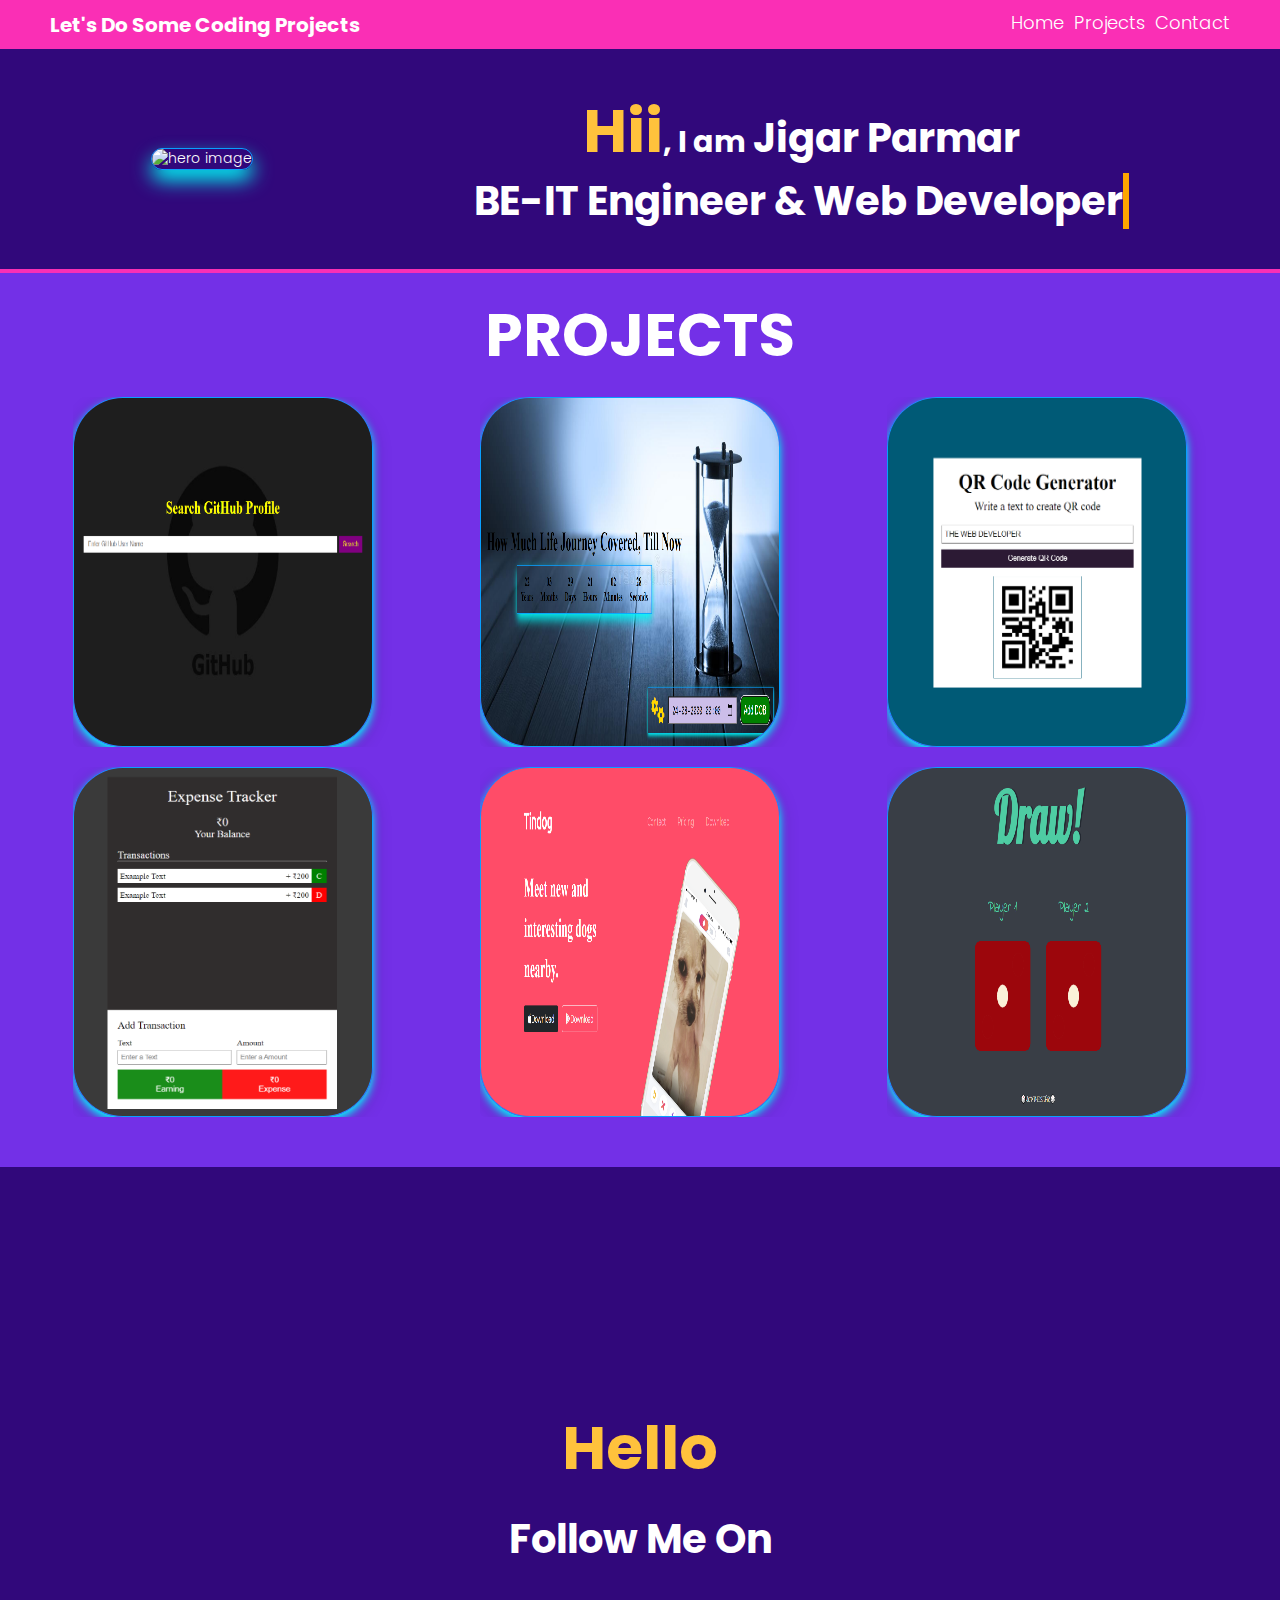
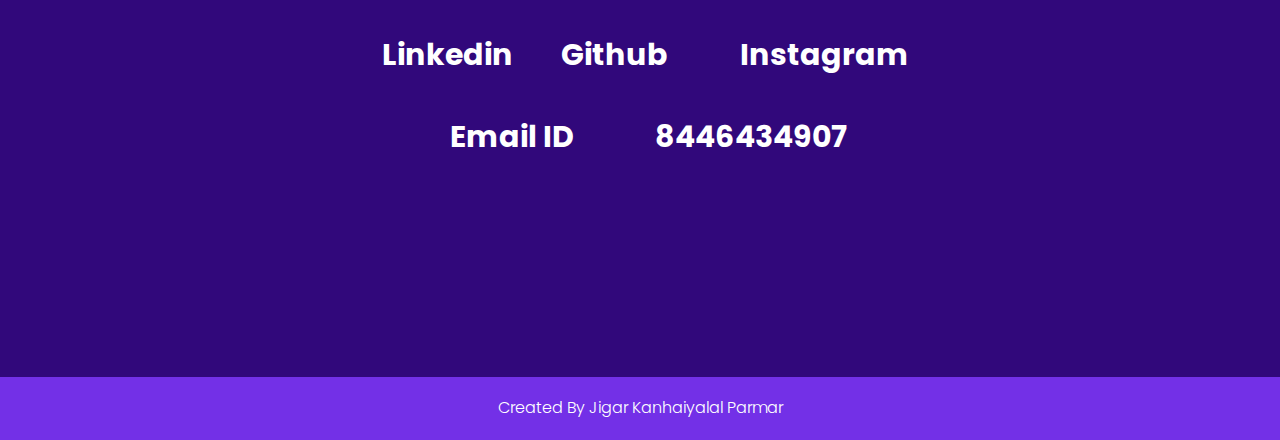
==== index.html @ cd0f3bd4 "aading files" ====
<!DOCTYPE html>
<html lang="en">
  <head>
    <meta charset="UTF-8" />
    <meta http-equiv="X-UA-Compatible" content="IE=edge" />
    <meta name="viewport" content="width=device-width, initial-scale=1.0" />
    <title>HTML CSS JAVASCRIPT PRACTICE PROJECT | Do Some Coding</title>
    <link rel="stylesheet" href="style.css" />
    <link
      rel="stylesheet"
      href="https://cdnjs.cloudflare.com/ajax/libs/animate.css/4.1.1/animate.min.css"
    />
    <script
      src="https://kit.fontawesome.com/7a4b62b0a4.js"
      crossorigin="anonymous"
    ></script>
    <script src="./index.js" defer></script>
  </head>
  <body>


    <header>
      <nav class="container">
        <div class="logo">Let's Do Some Coding Projects</div>
        <ul>
          <a href="#hero">
            <li>Home</li>
          </a>
          <a href="#project">
            <li>Projects</li>
          </a>
          <a href="#contact">
            <li>Contact</li>
          </a>
        </ul>
      </nav>
    </header>


    <main>

      <section id="hero">
        <div class="container">
          <div class="hero_image animate__animated animate__bounceInLeft">
            <img src="./images/Hero.JPG" id="heroImgId" alt="hero image" />
          </div>
          <div class="hero_content">
            <h1>
              <span class="hi_text">Hii</span>, I am  
              <span class="name_text">Jigar Parmar</span>
            </h1>
            <h2>BE-IT Engineer & Web Developer</h2>
          </div>
        </div>
      </section>

      <section id="project">
        <h2>PROJECTS</h2>
        <div class="container">
          <div class="project_container"></div>
        </div>
      </section>
      
      <section id="contact">
        <div class="container">
          <h2>
            <span class="hi_text">Hello </span> <br />
            <span class="name_text">Follow Me On</span>
          </h2>
          <div class="top_contact">
            
            <a
              target="_blank"
              href="https://www.linkedin.com/in/jigar-parmar-9ba467250/"
              class="contact_way"
            >
              <i class="fa fa-linkedin"></i>
              <h3>Linkedin</h3>
            </a>

            <a
              target="_blank"
              href="https://github.com/JKPTHESTAR?tab=repositories"
              class="contact_way"
            >
              <i class="fab fa-github"></i>
              <h3>Github</h3>
            </a>
            <a
              href="https://www.instagram.com/jkpthestar/"
              target="_blank"
              class="contact_way"
            >
              <i class="fa fa-instagram"></i>
              <h3>Instagram</h3>
            </a>
          </div>
          <div class="bottom_contact">
            <a
              target="_blank"
              href="parmarjigar313@gmail.com"
              class="contact_way"
            >
              <i class="fa-solid fa-envelope"></i>
              <h3>Email ID</h3>
            </a>

            <div class="contact_way">
              <i class="fa fa-mobile"></i>
              <h3>8446434907</h3>
            </div>
          </div>
        </div>
      </section>


    </main>


    <footer>
      <div class="container">Created By Jigar Kanhaiyalal Parmar</div>
    </footer>


  </body>
</html>
---- style.css ----
@import url("https://fonts.googleapis.com/css2?family=Poppins:ital,wght@0,100;0,200;0,300;0,400;0,500;0,600;0,700;0,800;0,900;1,100;1,200;1,300;1,400;1,500;1,600;1,700;1,800;1,900&display=swap");
:root {
  /* --lighting-color: #0089b7;
  --dark-color: #003d62;
  --darker-color: #003251;
  --secondary-color: #fff700; */
  --lighting-color: #fa2fb5;
  --dark-color: #31087b;
  --darker-color: #7330e7;
  --secondary-color: #ffc23c;
}
* {
  margin: 0;
  padding: 0;
  box-sizing: border-box;
}

html {
  font-size: 62.5%;
}
body,
html {
  font-family: "Poppins", sans-serif;
  font-weight: 300;
  line-height: 1.4;
  scroll-behavior: smooth;
  color: white;
}
body {
  font-size: 1.4rem;
}

.container {
  max-width: 1200px;
  margin: 0 auto;
}
a {
  text-decoration: none;
  color: white;
}
ul {
  list-style: none;
}
header {
  position: sticky;
  top: 0;
  z-index: 100;
  background: var(--lighting-color);
}

section {
  scroll-margin-top: 50px;
}

nav {
  display: flex;
  justify-content: space-between;
  align-items: center;
  padding: 1rem;
}
nav ul {
  display: flex;
  gap: 1rem;
}
nav li {
  font-size: 1.8rem;
  border-bottom: 0.4rem transparent solid;
  transition: 0.3s ease-in-out;
}
nav li:hover {
  border-bottom: 0.4rem var(--secondary-color) solid;
  transition: 0.3s ease-in-out;
}
.logo {
  font-size: 2rem;
  font-weight: 700;
}

#heroImgId{
  height: 400px;
  width: 300px;
  border-radius: 100px;
  border: 0.1px solid #099FFF;
  box-shadow: 0 10px 20px 0 #00FFFF, 0 6px 20px 0 rgba(0, 0, 0, 0.19);
}

#hero {
  background: var(--dark-color);
  padding: 4rem 0;
  border-bottom: 4px solid var(--lighting-color);
  max-height: 100vh;
}
#hero .container {
  display: flex;
  justify-content: space-around;
  align-items: center;
}
.hero_content {
  display: grid;
  place-items: center;
}

#hero h1 {
  font-size: 3rem;
  font-weight: bold;
}

.hi_text {
  font-size: 6rem;
  font-weight: bold;
  color: var(--secondary-color);
}
.name_text {
  font-size: 4rem;
}

#hero h2 {
  font-size: 4rem;
  font-weight: bold;

  overflow: hidden; /* Ensures the content is not revealed until the animation */
  border-right: 0.15em solid orange; /* The typwriter cursor */
  white-space: nowrap; /* Keeps the content on a single line */
  margin: 0 auto; /* Gives that scrolling effect as the typing happens */ /* Adjust as needed */
  animation: typing 5s steps(40, end), blink-caret 0.75s step-end infinite;
}
@keyframes typing {
  from {
    width: 0;
  }
  to {
    width: 100%;
  }
}
@keyframes blink-caret {
  from,
  to {
    border-color: transparent;
  }
  50% {
    border-color: orange;
  }
}

/* Project Section */

#project {
  background: var(--darker-color);
}

#project h2 {
  font-size: 6rem;
  text-align: center;
  padding: 2rem 0;
}
.project_container {
  display: grid;
  grid-template-columns: repeat(auto-fit, minmax(320px, 1fr));
  gap: 2rem;
  padding-bottom: 5rem;
}
.grid_item {
  display: grid;
  place-items: center;
}

#projectImgId{
  width: 300px;
  height: 350px;
  border-radius: 50px;
  border: 0.1px solid #099FFF;
  box-shadow: 0 4px 8px 0 #00FFFF, 0 6px 20px 0 rgba(0, 0, 0, 0.19);
}

.card {
  width: 320px;
  display: flex;
  flex-direction: column;
  border-radius: 0.5rem;
  overflow: hidden;
  transition: 0.2s ease-in-out;
}
.card:hover {
  transform: scale(1.05);
  transition: 1s ease-in-out;
}
.card:hover img {
  transform: scale(1.05);
  transition: 0.3s ease-in-out;
  opacity: 0.8;
}
.card:hover .card_content {
  background: white;
  color: var(--dark-color);
  transform: translateY(0px);
}

.card_content {
  padding: 2rem;
  position: relative;
  top: -6.5rem;
  margin-bottom: -6.5rem;
  transition: 0.5s ease-in-out;
  transform: translateY(100px);
}
.card_content h3 {
  text-align: center;
}

/* Contact Section */
#contact {
  background: var(--dark-color);
}

#contact h2 {
  font-size: 6rem;
  text-align: center;
  margin: 2rem 0;
}

#contact .container {
  height: 90vh;
  display: flex;
  flex-direction: column;
  gap: 4rem;
  justify-content: center;
}

.top_contact {
  max-width: 800px;
  display: grid;
  margin: 0 auto;
  grid-template-columns: repeat(auto-fit, minmax(80px, 1fr));
}
.contact_way {
  display: flex;
  gap: 1rem;
  align-items: center;
}

.contact_way i {
  font-size: 3rem;
}
.contact_way h3 {
  font-size: 3rem;
  font-weight: bold;
}

.bottom_contact {
  max-width: 400px;
  gap: 1rem;
  display: grid;
  margin: 0 auto;
  grid-template-columns: repeat(auto-fit, minmax(80px, 1fr));
}

/* Footer */

footer {
  background: var(--darker-color);
  padding: 2rem;
  color: white;
  font-size: 1.6rem;
  text-align: center;
}

/* Media Query */

@media (max-width: 786px) {
  html {
    font-size: 40%;
  }
  #hero .container {
    flex-direction: column;
  }
  .hero_image {
    display: grid;
    place-items: center;
  }
  #contact .container {
    height: 70vh;
  }
}
@media (max-width: 500px) {
  html {
    font-size: 32%;
  }
  #hero .container {
    flex-direction: column;
  }
  .hero_image {
    display: grid;
    place-items: center;
  }
  #contact .container {
    height: 50vh;
  }
}
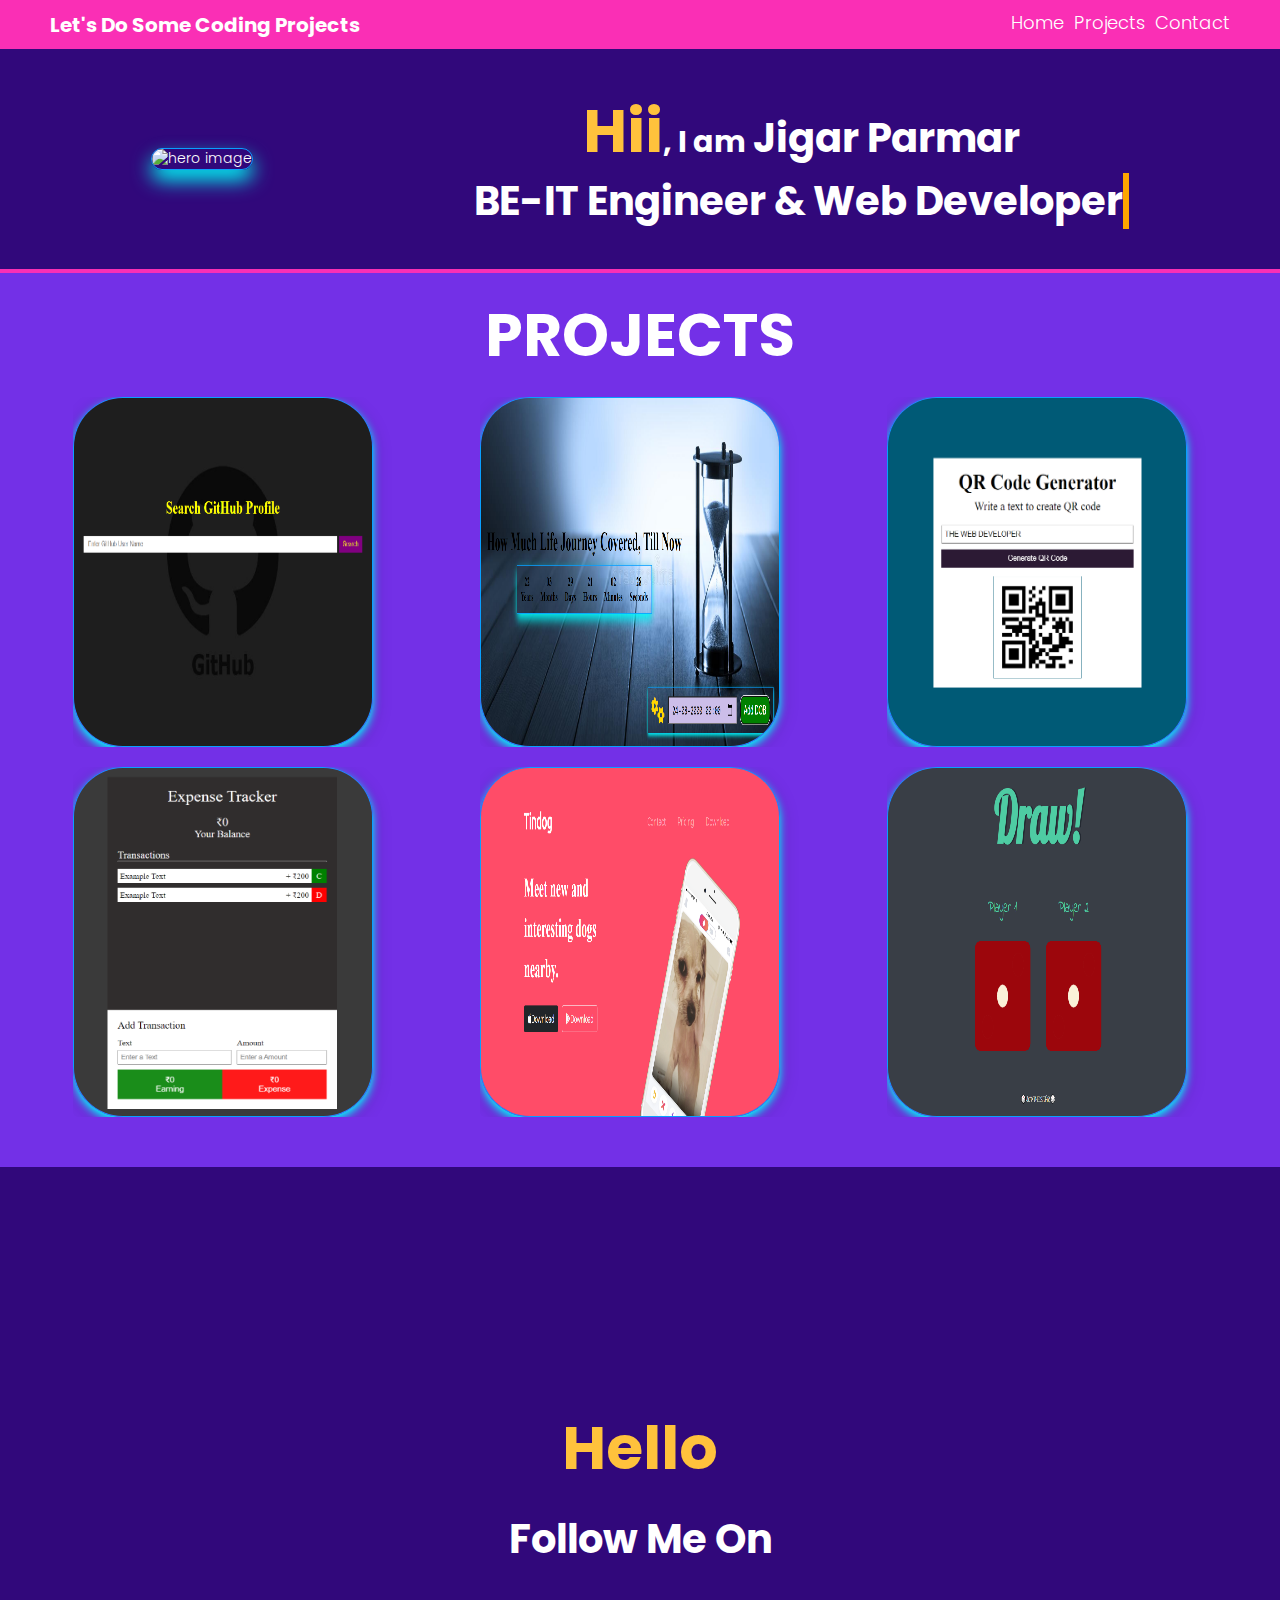
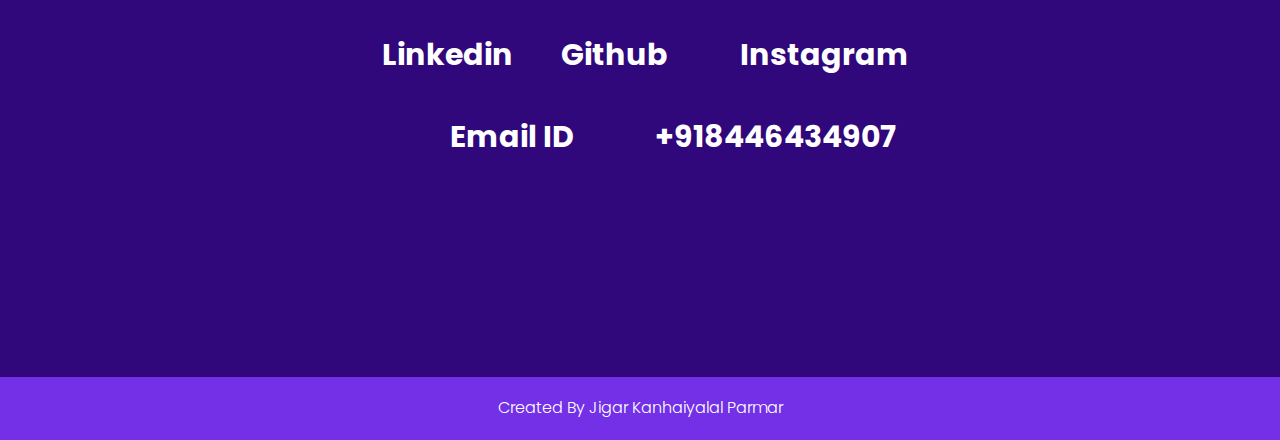
==== commit 6232d03f: "new changes" ====
--- a/index.html
+++ b/index.html
@@ -107,7 +107,7 @@
 
             <div class="contact_way">
               <i class="fa fa-mobile"></i>
-              <h3>8446434907</h3>
+              <h3>+918446434907</h3>
             </div>
           </div>
         </div>
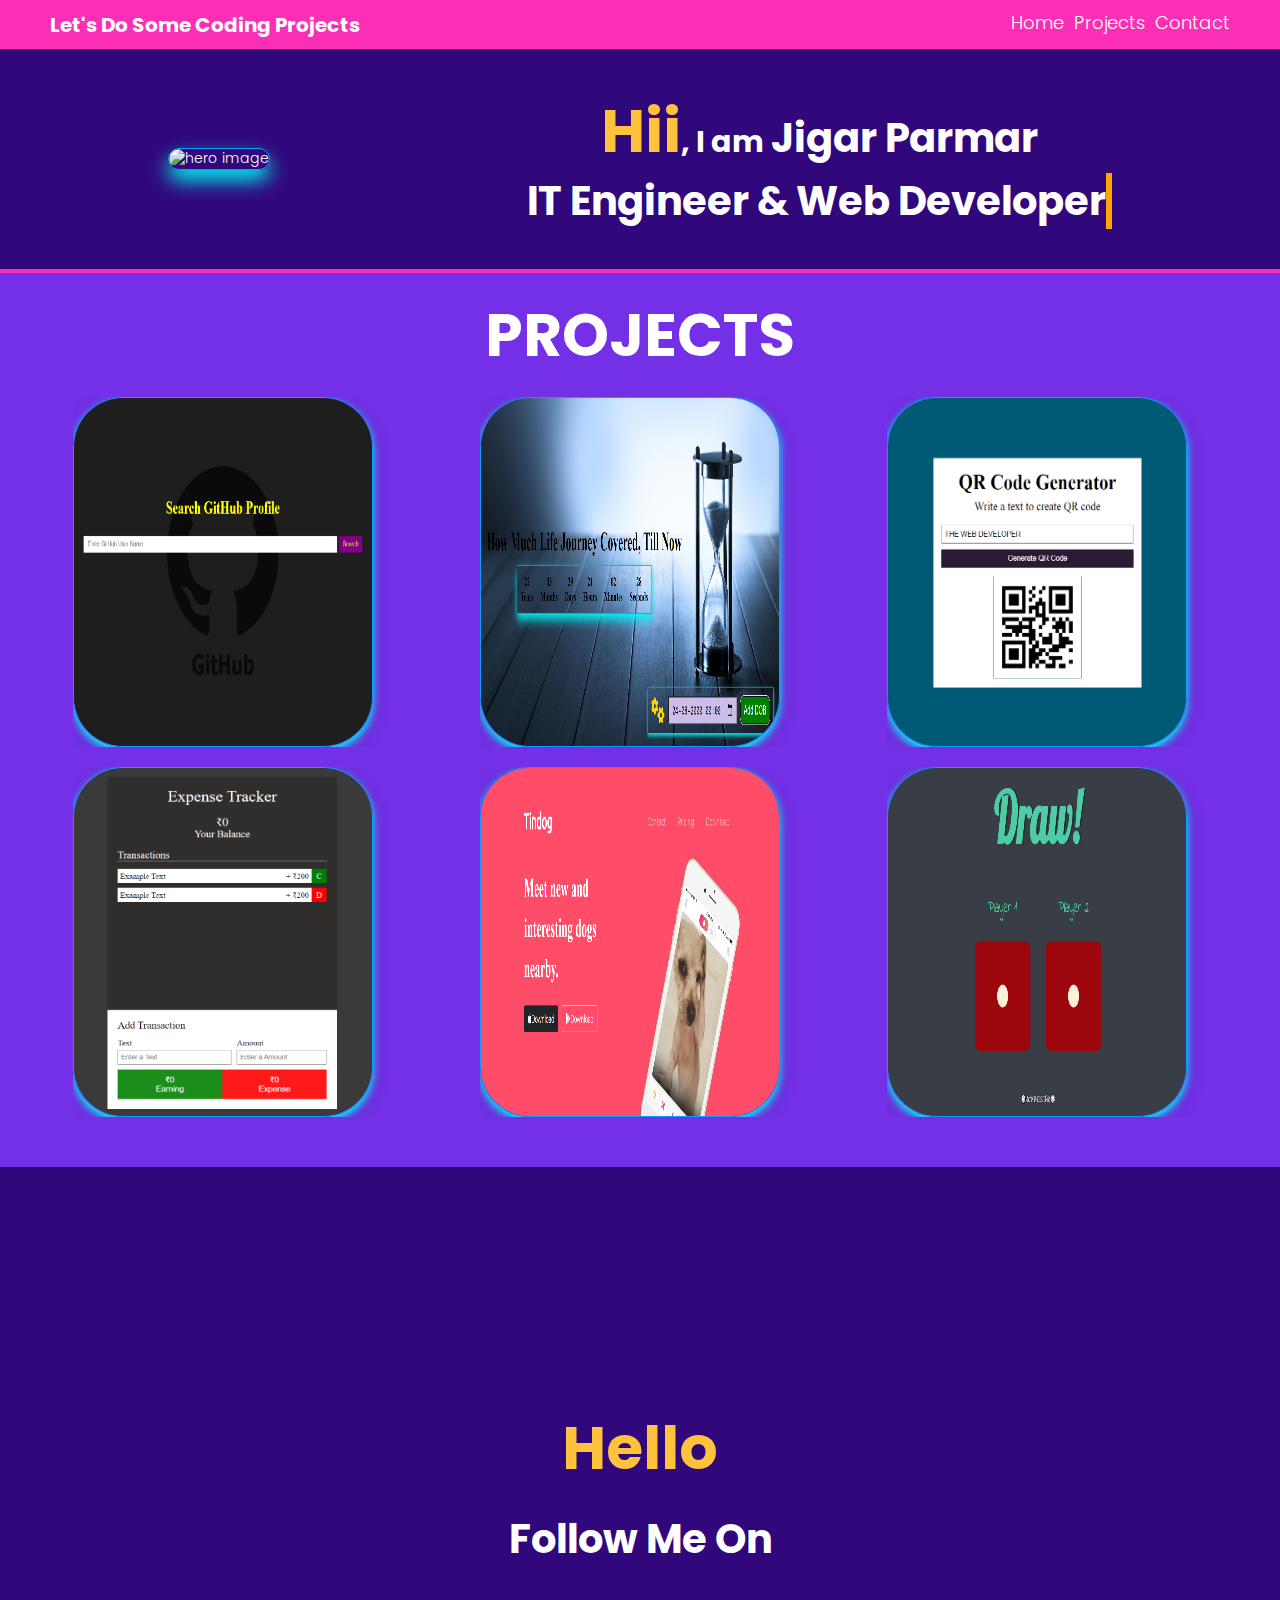
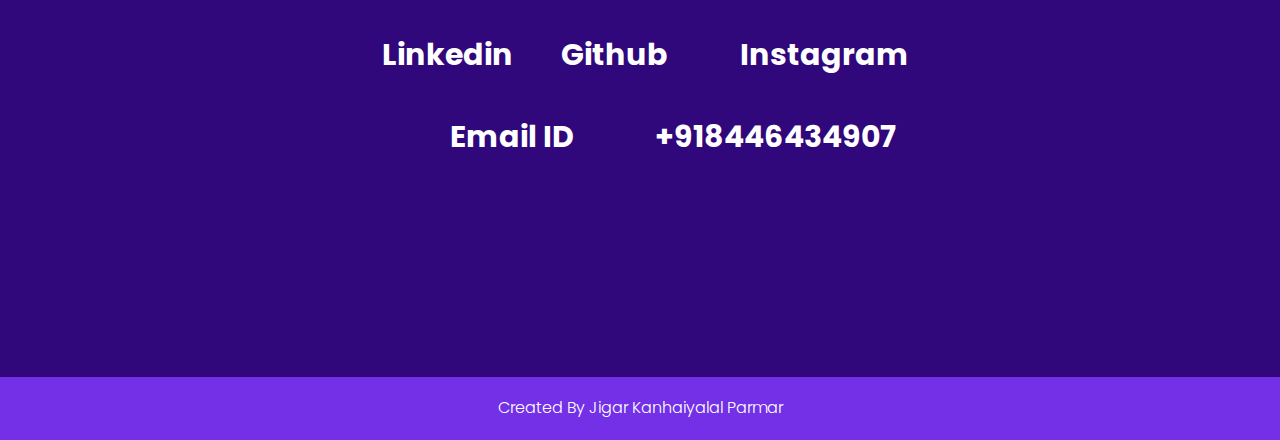
==== commit d0d341e0: "new added" ====
--- a/index.html
+++ b/index.html
@@ -49,7 +49,7 @@
               <span class="hi_text">Hii</span>, I am  
               <span class="name_text">Jigar Parmar</span>
             </h1>
-            <h2>BE-IT Engineer & Web Developer</h2>
+            <h2>IT Engineer & Web Developer</h2>
           </div>
         </div>
       </section>
